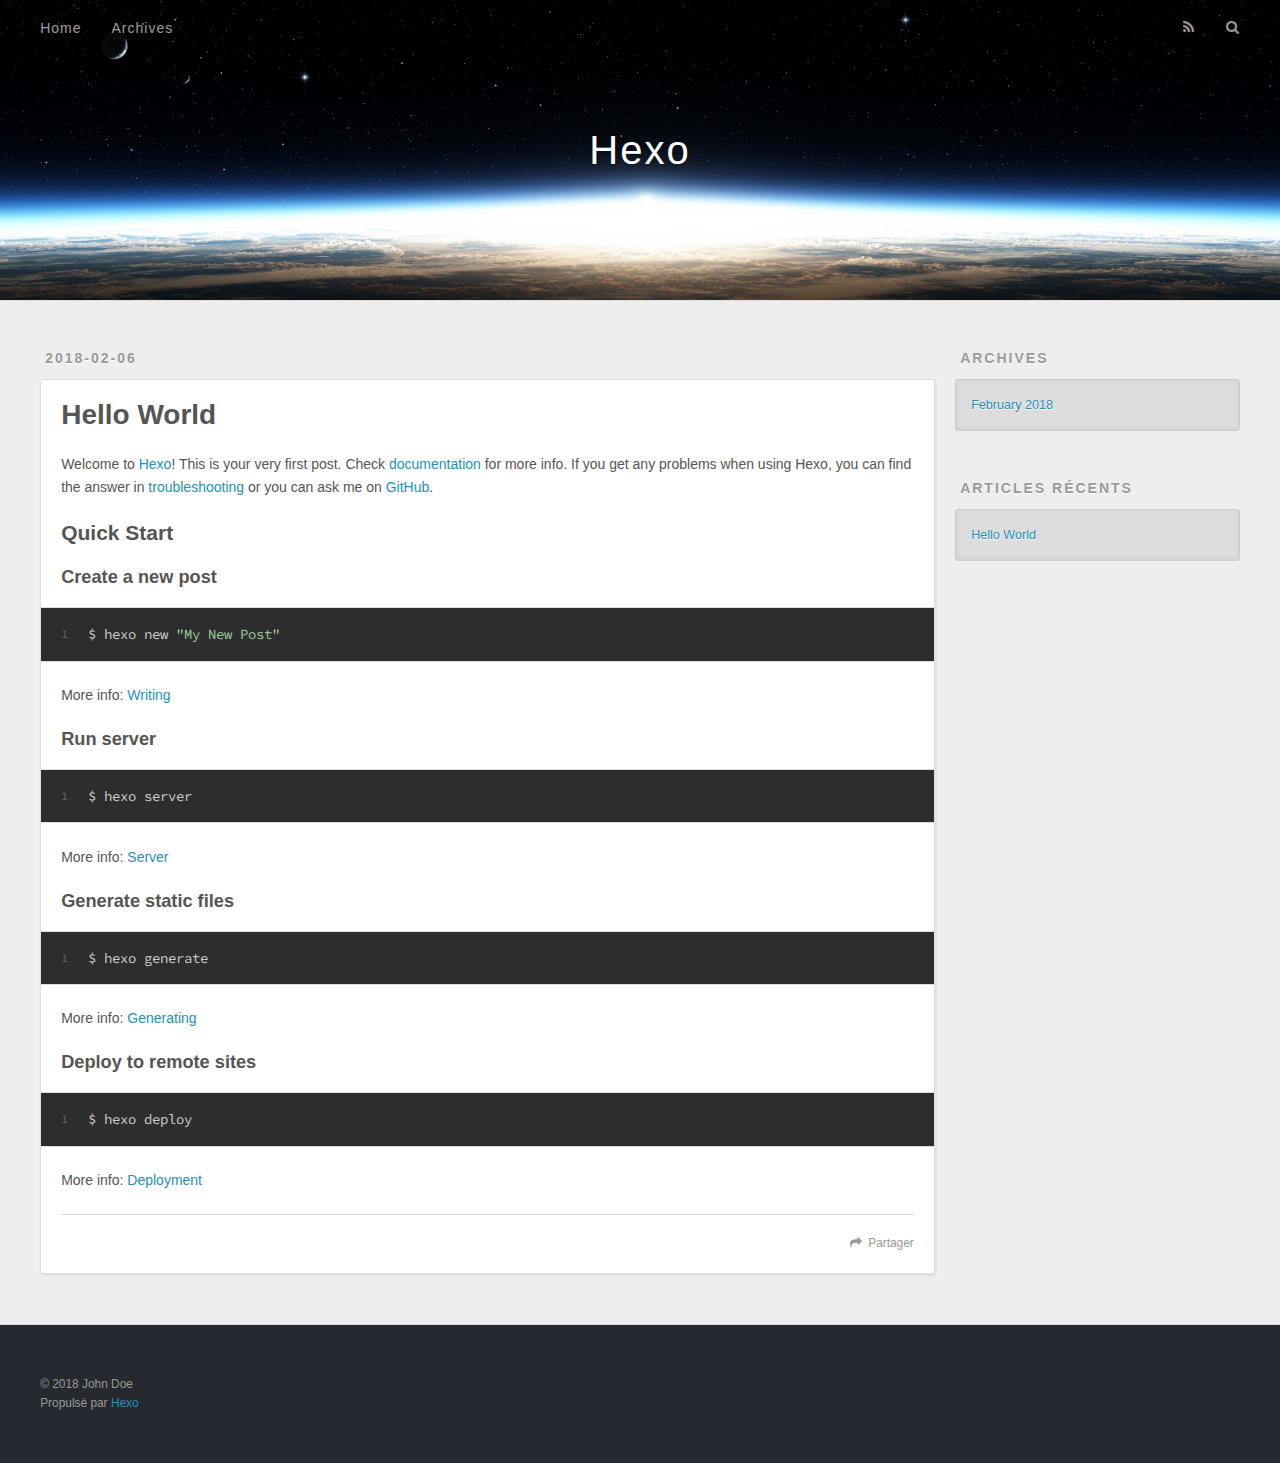
==== index.html @ 8c856495 "Site updated: 2018-02-06 22:36:39" ====
<!DOCTYPE html>
<html>
<head>
  <meta charset="utf-8">
  

  
  <title>Hexo</title>
  <meta name="viewport" content="width=device-width, initial-scale=1, maximum-scale=1">
  <meta property="og:type" content="website">
<meta property="og:title" content="Hexo">
<meta property="og:url" content="http://yoursite.com/index.html">
<meta property="og:site_name" content="Hexo">
<meta name="twitter:card" content="summary">
<meta name="twitter:title" content="Hexo">
  
    <link rel="alternate" href="/atom.xml" title="Hexo" type="application/atom+xml">
  
  
    <link rel="icon" href="/favicon.png">
  
  
    <link href="//fonts.googleapis.com/css?family=Source+Code+Pro" rel="stylesheet" type="text/css">
  
  <link rel="stylesheet" href="/css/style.css">
</head>

<body>
  <div id="container">
    <div id="wrap">
      <header id="header">
  <div id="banner"></div>
  <div id="header-outer" class="outer">
    <div id="header-title" class="inner">
      <h1 id="logo-wrap">
        <a href="/" id="logo">Hexo</a>
      </h1>
      
    </div>
    <div id="header-inner" class="inner">
      <nav id="main-nav">
        <a id="main-nav-toggle" class="nav-icon"></a>
        
          <a class="main-nav-link" href="/">Home</a>
        
          <a class="main-nav-link" href="/archives">Archives</a>
        
      </nav>
      <nav id="sub-nav">
        
          <a id="nav-rss-link" class="nav-icon" href="/atom.xml" title="Flux RSS"></a>
        
        <a id="nav-search-btn" class="nav-icon" title="Rechercher"></a>
      </nav>
      <div id="search-form-wrap">
        <form action="//google.com/search" method="get" accept-charset="UTF-8" class="search-form"><input type="search" name="q" class="search-form-input" placeholder="Search"><button type="submit" class="search-form-submit">&#xF002;</button><input type="hidden" name="sitesearch" value="http://yoursite.com"></form>
      </div>
    </div>
  </div>
</header>
      <div class="outer">
        <section id="main">
  
    <article id="post-hello-world" class="article article-type-post" itemscope itemprop="blogPost">
  <div class="article-meta">
    <a href="/2018/02/06/hello-world/" class="article-date">
  <time datetime="2018-02-06T12:38:19.730Z" itemprop="datePublished">2018-02-06</time>
</a>
    
  </div>
  <div class="article-inner">
    
    
      <header class="article-header">
        
  
    <h1 itemprop="name">
      <a class="article-title" href="/2018/02/06/hello-world/">Hello World</a>
    </h1>
  

      </header>
    
    <div class="article-entry" itemprop="articleBody">
      
        <p>Welcome to <a href="https://hexo.io/" target="_blank" rel="noopener">Hexo</a>! This is your very first post. Check <a href="https://hexo.io/docs/" target="_blank" rel="noopener">documentation</a> for more info. If you get any problems when using Hexo, you can find the answer in <a href="https://hexo.io/docs/troubleshooting.html" target="_blank" rel="noopener">troubleshooting</a> or you can ask me on <a href="https://github.com/hexojs/hexo/issues" target="_blank" rel="noopener">GitHub</a>.</p>
<h2 id="Quick-Start"><a href="#Quick-Start" class="headerlink" title="Quick Start"></a>Quick Start</h2><h3 id="Create-a-new-post"><a href="#Create-a-new-post" class="headerlink" title="Create a new post"></a>Create a new post</h3><figure class="highlight bash"><table><tr><td class="gutter"><pre><span class="line">1</span><br></pre></td><td class="code"><pre><span class="line">$ hexo new <span class="string">"My New Post"</span></span><br></pre></td></tr></table></figure>
<p>More info: <a href="https://hexo.io/docs/writing.html" target="_blank" rel="noopener">Writing</a></p>
<h3 id="Run-server"><a href="#Run-server" class="headerlink" title="Run server"></a>Run server</h3><figure class="highlight bash"><table><tr><td class="gutter"><pre><span class="line">1</span><br></pre></td><td class="code"><pre><span class="line">$ hexo server</span><br></pre></td></tr></table></figure>
<p>More info: <a href="https://hexo.io/docs/server.html" target="_blank" rel="noopener">Server</a></p>
<h3 id="Generate-static-files"><a href="#Generate-static-files" class="headerlink" title="Generate static files"></a>Generate static files</h3><figure class="highlight bash"><table><tr><td class="gutter"><pre><span class="line">1</span><br></pre></td><td class="code"><pre><span class="line">$ hexo generate</span><br></pre></td></tr></table></figure>
<p>More info: <a href="https://hexo.io/docs/generating.html" target="_blank" rel="noopener">Generating</a></p>
<h3 id="Deploy-to-remote-sites"><a href="#Deploy-to-remote-sites" class="headerlink" title="Deploy to remote sites"></a>Deploy to remote sites</h3><figure class="highlight bash"><table><tr><td class="gutter"><pre><span class="line">1</span><br></pre></td><td class="code"><pre><span class="line">$ hexo deploy</span><br></pre></td></tr></table></figure>
<p>More info: <a href="https://hexo.io/docs/deployment.html" target="_blank" rel="noopener">Deployment</a></p>

      
    </div>
    <footer class="article-footer">
      <a data-url="http://yoursite.com/2018/02/06/hello-world/" data-id="cjdbn0sst000088uysj6s2hw3" class="article-share-link">Partager</a>
      
      
    </footer>
  </div>
  
</article>


  


</section>
        
          <aside id="sidebar">
  
    

  
    

  
    
  
    
  <div class="widget-wrap">
    <h3 class="widget-title">Archives</h3>
    <div class="widget">
      <ul class="archive-list"><li class="archive-list-item"><a class="archive-list-link" href="/archives/2018/02/">February 2018</a></li></ul>
    </div>
  </div>


  
    
  <div class="widget-wrap">
    <h3 class="widget-title">Articles récents</h3>
    <div class="widget">
      <ul>
        
          <li>
            <a href="/2018/02/06/hello-world/">Hello World</a>
          </li>
        
      </ul>
    </div>
  </div>

  
</aside>
        
      </div>
      <footer id="footer">
  
  <div class="outer">
    <div id="footer-info" class="inner">
      &copy; 2018 John Doe<br>
      Propulsé par <a href="http://hexo.io/" target="_blank">Hexo</a>
    </div>
  </div>
</footer>
    </div>
    <nav id="mobile-nav">
  
    <a href="/" class="mobile-nav-link">Home</a>
  
    <a href="/archives" class="mobile-nav-link">Archives</a>
  
</nav>
    

<script src="//ajax.googleapis.com/ajax/libs/jquery/2.0.3/jquery.min.js"></script>


  <link rel="stylesheet" href="/fancybox/jquery.fancybox.css">
  <script src="/fancybox/jquery.fancybox.pack.js"></script>


<script src="/js/script.js"></script>



  </div>
</body>
</html>
---- css/style.css ----
body {
  width: 100%;
}
body:before,
body:after {
  content: "";
  display: table;
}
body:after {
  clear: both;
}
html,
body,
div,
span,
applet,
object,
iframe,
h1,
h2,
h3,
h4,
h5,
h6,
p,
blockquote,
pre,
a,
abbr,
acronym,
address,
big,
cite,
code,
del,
dfn,
em,
img,
ins,
kbd,
q,
s,
samp,
small,
strike,
strong,
sub,
sup,
tt,
var,
dl,
dt,
dd,
ol,
ul,
li,
fieldset,
form,
label,
legend,
table,
caption,
tbody,
tfoot,
thead,
tr,
th,
td {
  margin: 0;
  padding: 0;
  border: 0;
  outline: 0;
  font-weight: inherit;
  font-style: inherit;
  font-family: inherit;
  font-size: 100%;
  vertical-align: baseline;
}
body {
  line-height: 1;
  color: #000;
  background: #fff;
}
ol,
ul {
  list-style: none;
}
table {
  border-collapse: separate;
  border-spacing: 0;
  vertical-align: middle;
}
caption,
th,
td {
  text-align: left;
  font-weight: normal;
  vertical-align: middle;
}
a img {
  border: none;
}
input,
button {
  margin: 0;
  padding: 0;
}
input::-moz-focus-inner,
button::-moz-focus-inner {
  border: 0;
  padding: 0;
}
@font-face {
  font-family: FontAwesome;
  font-style: normal;
  font-weight: normal;
  src: url("fonts/fontawesome-webfont.eot?v=#4.0.3");
  src: url("fonts/fontawesome-webfont.eot?#iefix&v=#4.0.3") format("embedded-opentype"), url("fonts/fontawesome-webfont.woff?v=#4.0.3") format("woff"), url("fonts/fontawesome-webfont.ttf?v=#4.0.3") format("truetype"), url("fonts/fontawesome-webfont.svg#fontawesomeregular?v=#4.0.3") format("svg");
}
html,
body,
#container {
  height: 100%;
}
body {
  background: #eee;
  font: 14px -apple-system, BlinkMacSystemFont, "Segoe UI", "Roboto", "Oxygen", "Ubuntu", "Cantarell", "Fira Sans", "Droid Sans", "Helvetica Neue", sans-serif;
  -webkit-text-size-adjust: 100%;
}
.outer {
  max-width: 1220px;
  margin: 0 auto;
  padding: 0 20px;
}
.outer:before,
.outer:after {
  content: "";
  display: table;
}
.outer:after {
  clear: both;
}
.inner {
  display: inline;
  float: left;
  width: 98.33333333333333%;
  margin: 0 0.833333333333333%;
}
.left,
.alignleft {
  float: left;
}
.right,
.alignright {
  float: right;
}
.clear {
  clear: both;
}
#container {
  position: relative;
}
.mobile-nav-on {
  overflow: hidden;
}
#wrap {
  height: 100%;
  width: 100%;
  position: absolute;
  top: 0;
  left: 0;
  -webkit-transition: 0.2s ease-out;
  -moz-transition: 0.2s ease-out;
  -ms-transition: 0.2s ease-out;
  transition: 0.2s ease-out;
  z-index: 1;
  background: #eee;
}
.mobile-nav-on #wrap {
  left: 280px;
}
@media screen and (min-width: 768px) {
  #main {
    display: inline;
    float: left;
    width: 73.33333333333333%;
    margin: 0 0.833333333333333%;
  }
}
.article-date,
.article-category-link,
.archive-year,
.widget-title {
  text-decoration: none;
  text-transform: uppercase;
  letter-spacing: 2px;
  color: #999;
  margin-bottom: 1em;
  margin-left: 5px;
  line-height: 1em;
  text-shadow: 0 1px #fff;
  font-weight: bold;
}
.article-inner,
.archive-article-inner {
  background: #fff;
  -webkit-box-shadow: 1px 2px 3px #ddd;
  box-shadow: 1px 2px 3px #ddd;
  border: 1px solid #ddd;
  border-radius: 3px;
}
.article-entry h1,
.widget h1 {
  font-size: 2em;
}
.article-entry h2,
.widget h2 {
  font-size: 1.5em;
}
.article-entry h3,
.widget h3 {
  font-size: 1.3em;
}
.article-entry h4,
.widget h4 {
  font-size: 1.2em;
}
.article-entry h5,
.widget h5 {
  font-size: 1em;
}
.article-entry h6,
.widget h6 {
  font-size: 1em;
  color: #999;
}
.article-entry hr,
.widget hr {
  border: 1px dashed #ddd;
}
.article-entry strong,
.widget strong {
  font-weight: bold;
}
.article-entry em,
.widget em,
.article-entry cite,
.widget cite {
  font-style: italic;
}
.article-entry sup,
.widget sup,
.article-entry sub,
.widget sub {
  font-size: 0.75em;
  line-height: 0;
  position: relative;
  vertical-align: baseline;
}
.article-entry sup,
.widget sup {
  top: -0.5em;
}
.article-entry sub,
.widget sub {
  bottom: -0.2em;
}
.article-entry small,
.widget small {
  font-size: 0.85em;
}
.article-entry acronym,
.widget acronym,
.article-entry abbr,
.widget abbr {
  border-bottom: 1px dotted;
}
.article-entry ul,
.widget ul,
.article-entry ol,
.widget ol,
.article-entry dl,
.widget dl {
  margin: 0 20px;
  line-height: 1.6em;
}
.article-entry ul ul,
.widget ul ul,
.article-entry ol ul,
.widget ol ul,
.article-entry ul ol,
.widget ul ol,
.article-entry ol ol,
.widget ol ol {
  margin-top: 0;
  margin-bottom: 0;
}
.article-entry ul,
.widget ul {
  list-style: disc;
}
.article-entry ol,
.widget ol {
  list-style: decimal;
}
.article-entry dt,
.widget dt {
  font-weight: bold;
}
#header {
  height: 300px;
  position: relative;
  border-bottom: 1px solid #ddd;
}
#header:before,
#header:after {
  content: "";
  position: absolute;
  left: 0;
  right: 0;
  height: 40px;
}
#header:before {
  top: 0;
  background: -webkit-linear-gradient(rgba(0,0,0,0.2), transparent);
  background: -moz-linear-gradient(rgba(0,0,0,0.2), transparent);
  background: -ms-linear-gradient(rgba(0,0,0,0.2), transparent);
  background: linear-gradient(rgba(0,0,0,0.2), transparent);
}
#header:after {
  bottom: 0;
  background: -webkit-linear-gradient(transparent, rgba(0,0,0,0.2));
  background: -moz-linear-gradient(transparent, rgba(0,0,0,0.2));
  background: -ms-linear-gradient(transparent, rgba(0,0,0,0.2));
  background: linear-gradient(transparent, rgba(0,0,0,0.2));
}
#header-outer {
  height: 100%;
  position: relative;
}
#header-inner {
  position: relative;
  overflow: hidden;
}
#banner {
  position: absolute;
  top: 0;
  left: 0;
  width: 100%;
  height: 100%;
  background: url("images/banner.jpg") center #000;
  -webkit-background-size: cover;
  -moz-background-size: cover;
  background-size: cover;
  z-index: -1;
}
#header-title {
  text-align: center;
  height: 40px;
  position: absolute;
  top: 50%;
  left: 0;
  margin-top: -20px;
}
#logo,
#subtitle {
  text-decoration: none;
  color: #fff;
  font-weight: 300;
  text-shadow: 0 1px 4px rgba(0,0,0,0.3);
}
#logo {
  font-size: 40px;
  line-height: 40px;
  letter-spacing: 2px;
}
#subtitle {
  font-size: 16px;
  line-height: 16px;
  letter-spacing: 1px;
}
#subtitle-wrap {
  margin-top: 16px;
}
#main-nav {
  float: left;
  margin-left: -15px;
}
.nav-icon,
.main-nav-link {
  float: left;
  color: #fff;
  opacity: 0.6;
  text-decoration: none;
  text-shadow: 0 1px rgba(0,0,0,0.2);
  -webkit-transition: opacity 0.2s;
  -moz-transition: opacity 0.2s;
  -ms-transition: opacity 0.2s;
  transition: opacity 0.2s;
  display: block;
  padding: 20px 15px;
}
.nav-icon:hover,
.main-nav-link:hover {
  opacity: 1;
}
.nav-icon {
  font-family: FontAwesome;
  text-align: center;
  font-size: 14px;
  width: 14px;
  height: 14px;
  padding: 20px 15px;
  position: relative;
  cursor: pointer;
}
.main-nav-link {
  font-weight: 300;
  letter-spacing: 1px;
}
@media screen and (max-width: 479px) {
  .main-nav-link {
    display: none;
  }
}
#main-nav-toggle {
  display: none;
}
#main-nav-toggle:before {
  content: "\f0c9";
}
@media screen and (max-width: 479px) {
  #main-nav-toggle {
    display: block;
  }
}
#sub-nav {
  float: right;
  margin-right: -15px;
}
#nav-rss-link:before {
  content: "\f09e";
}
#nav-search-btn:before {
  content: "\f002";
}
#search-form-wrap {
  position: absolute;
  top: 15px;
  width: 150px;
  height: 30px;
  right: -150px;
  opacity: 0;
  -webkit-transition: 0.2s ease-out;
  -moz-transition: 0.2s ease-out;
  -ms-transition: 0.2s ease-out;
  transition: 0.2s ease-out;
}
#search-form-wrap.on {
  opacity: 1;
  right: 0;
}
@media screen and (max-width: 479px) {
  #search-form-wrap {
    width: 100%;
    right: -100%;
  }
}
.search-form {
  position: absolute;
  top: 0;
  left: 0;
  right: 0;
  background: #fff;
  padding: 5px 15px;
  border-radius: 15px;
  -webkit-box-shadow: 0 0 10px rgba(0,0,0,0.3);
  box-shadow: 0 0 10px rgba(0,0,0,0.3);
}
.search-form-input {
  border: none;
  background: none;
  color: #555;
  width: 100%;
  font: 13px -apple-system, BlinkMacSystemFont, "Segoe UI", "Roboto", "Oxygen", "Ubuntu", "Cantarell", "Fira Sans", "Droid Sans", "Helvetica Neue", sans-serif;
  outline: none;
}
.search-form-input::-webkit-search-results-decoration,
.search-form-input::-webkit-search-cancel-button {
  -webkit-appearance: none;
}
.search-form-submit {
  position: absolute;
  top: 50%;
  right: 10px;
  margin-top: -7px;
  font: 13px FontAwesome;
  border: none;
  background: none;
  color: #bbb;
  cursor: pointer;
}
.search-form-submit:hover,
.search-form-submit:focus {
  color: #777;
}
.article {
  margin: 50px 0;
}
.article-inner {
  overflow: hidden;
}
.article-meta:before,
.article-meta:after {
  content: "";
  display: table;
}
.article-meta:after {
  clear: both;
}
.article-date {
  float: left;
}
.article-category {
  float: left;
  line-height: 1em;
  color: #ccc;
  text-shadow: 0 1px #fff;
  margin-left: 8px;
}
.article-category:before {
  content: "\2022";
}
.article-category-link {
  margin: 0 12px 1em;
}
.article-header {
  padding: 20px 20px 0;
}
.article-title {
  text-decoration: none;
  font-size: 2em;
  font-weight: bold;
  color: #555;
  line-height: 1.1em;
  -webkit-transition: color 0.2s;
  -moz-transition: color 0.2s;
  -ms-transition: color 0.2s;
  transition: color 0.2s;
}
a.article-title:hover {
  color: #258fb8;
}
.article-entry {
  color: #555;
  padding: 0 20px;
}
.article-entry:before,
.article-entry:after {
  content: "";
  display: table;
}
.article-entry:after {
  clear: both;
}
.article-entry p,
.article-entry table {
  line-height: 1.6em;
  margin: 1.6em 0;
}
.article-entry h1,
.article-entry h2,
.article-entry h3,
.article-entry h4,
.article-entry h5,
.article-entry h6 {
  font-weight: bold;
}
.article-entry h1,
.article-entry h2,
.article-entry h3,
.article-entry h4,
.article-entry h5,
.article-entry h6 {
  line-height: 1.1em;
  margin: 1.1em 0;
}
.article-entry a {
  color: #258fb8;
  text-decoration: none;
}
.article-entry a:hover {
  text-decoration: underline;
}
.article-entry ul,
.article-entry ol,
.article-entry dl {
  margin-top: 1.6em;
  margin-bottom: 1.6em;
}
.article-entry img,
.article-entry video {
  max-width: 100%;
  height: auto;
  display: block;
  margin: auto;
}
.article-entry iframe {
  border: none;
}
.article-entry table {
  width: 100%;
  border-collapse: collapse;
  border-spacing: 0;
}
.article-entry th {
  font-weight: bold;
  border-bottom: 3px solid #ddd;
  padding-bottom: 0.5em;
}
.article-entry td {
  border-bottom: 1px solid #ddd;
  padding: 10px 0;
}
.article-entry blockquote {
  font-family: Georgia, "Times New Roman", serif;
  font-size: 1.4em;
  margin: 1.6em 20px;
  text-align: center;
}
.article-entry blockquote footer {
  font-size: 14px;
  margin: 1.6em 0;
  font-family: -apple-system, BlinkMacSystemFont, "Segoe UI", "Roboto", "Oxygen", "Ubuntu", "Cantarell", "Fira Sans", "Droid Sans", "Helvetica Neue", sans-serif;
}
.article-entry blockquote footer cite:before {
  content: "—";
  padding: 0 0.5em;
}
.article-entry .pullquote {
  text-align: left;
  width: 45%;
  margin: 0;
}
.article-entry .pullquote.left {
  margin-left: 0.5em;
  margin-right: 1em;
}
.article-entry .pullquote.right {
  margin-right: 0.5em;
  margin-left: 1em;
}
.article-entry .caption {
  color: #999;
  display: block;
  font-size: 0.9em;
  margin-top: 0.5em;
  position: relative;
  text-align: center;
}
.article-entry .video-container {
  position: relative;
  padding-top: 56.25%;
  height: 0;
  overflow: hidden;
}
.article-entry .video-container iframe,
.article-entry .video-container object,
.article-entry .video-container embed {
  position: absolute;
  top: 0;
  left: 0;
  width: 100%;
  height: 100%;
  margin-top: 0;
}
.article-more-link a {
  display: inline-block;
  line-height: 1em;
  padding: 6px 15px;
  border-radius: 15px;
  background: #eee;
  color: #999;
  text-shadow: 0 1px #fff;
  text-decoration: none;
}
.article-more-link a:hover {
  background: #258fb8;
  color: #fff;
  text-decoration: none;
  text-shadow: 0 1px #1e7293;
}
.article-footer {
  font-size: 0.85em;
  line-height: 1.6em;
  border-top: 1px solid #ddd;
  padding-top: 1.6em;
  margin: 0 20px 20px;
}
.article-footer:before,
.article-footer:after {
  content: "";
  display: table;
}
.article-footer:after {
  clear: both;
}
.article-footer a {
  color: #999;
  text-decoration: none;
}
.article-footer a:hover {
  color: #555;
}
.article-tag-list-item {
  float: left;
  margin-right: 10px;
}
.article-tag-list-link:before {
  content: "#";
}
.article-comment-link {
  float: right;
}
.article-comment-link:before {
  content: "\f075";
  font-family: FontAwesome;
  padding-right: 8px;
}
.article-share-link {
  cursor: pointer;
  float: right;
  margin-left: 20px;
}
.article-share-link:before {
  content: "\f064";
  font-family: FontAwesome;
  padding-right: 6px;
}
#article-nav {
  position: relative;
}
#article-nav:before,
#article-nav:after {
  content: "";
  display: table;
}
#article-nav:after {
  clear: both;
}
@media screen and (min-width: 768px) {
  #article-nav {
    margin: 50px 0;
  }
  #article-nav:before {
    width: 8px;
    height: 8px;
    position: absolute;
    top: 50%;
    left: 50%;
    margin-top: -4px;
    margin-left: -4px;
    content: "";
    border-radius: 50%;
    background: #ddd;
    -webkit-box-shadow: 0 1px 2px #fff;
    box-shadow: 0 1px 2px #fff;
  }
}
.article-nav-link-wrap {
  text-decoration: none;
  text-shadow: 0 1px #fff;
  color: #999;
  -webkit-box-sizing: border-box;
  -moz-box-sizing: border-box;
  box-sizing: border-box;
  margin-top: 50px;
  text-align: center;
  display: block;
}
.article-nav-link-wrap:hover {
  color: #555;
}
@media screen and (min-width: 768px) {
  .article-nav-link-wrap {
    width: 50%;
    margin-top: 0;
  }
}
@media screen and (min-width: 768px) {
  #article-nav-newer {
    float: left;
    text-align: right;
    padding-right: 20px;
  }
}
@media screen and (min-width: 768px) {
  #article-nav-older {
    float: right;
    text-align: left;
    padding-left: 20px;
  }
}
.article-nav-caption {
  text-transform: uppercase;
  letter-spacing: 2px;
  color: #ddd;
  line-height: 1em;
  font-weight: bold;
}
#article-nav-newer .article-nav-caption {
  margin-right: -2px;
}
.article-nav-title {
  font-size: 0.85em;
  line-height: 1.6em;
  margin-top: 0.5em;
}
.article-share-box {
  position: absolute;
  display: none;
  background: #fff;
  -webkit-box-shadow: 1px 2px 10px rgba(0,0,0,0.2);
  box-shadow: 1px 2px 10px rgba(0,0,0,0.2);
  border-radius: 3px;
  margin-left: -145px;
  overflow: hidden;
  z-index: 1;
}
.article-share-box.on {
  display: block;
}
.article-share-input {
  width: 100%;
  background: none;
  -webkit-box-sizing: border-box;
  -moz-box-sizing: border-box;
  box-sizing: border-box;
  font: 14px -apple-system, BlinkMacSystemFont, "Segoe UI", "Roboto", "Oxygen", "Ubuntu", "Cantarell", "Fira Sans", "Droid Sans", "Helvetica Neue", sans-serif;
  padding: 0 15px;
  color: #555;
  outline: none;
  border: 1px solid #ddd;
  border-radius: 3px 3px 0 0;
  height: 36px;
  line-height: 36px;
}
.article-share-links {
  background: #eee;
}
.article-share-links:before,
.article-share-links:after {
  content: "";
  display: table;
}
.article-share-links:after {
  clear: both;
}
.article-share-twitter,
.article-share-facebook,
.article-share-pinterest,
.article-share-google {
  width: 50px;
  height: 36px;
  display: block;
  float: left;
  position: relative;
  color: #999;
  text-shadow: 0 1px #fff;
}
.article-share-twitter:before,
.article-share-facebook:before,
.article-share-pinterest:before,
.article-share-google:before {
  font-size: 20px;
  font-family: FontAwesome;
  width: 20px;
  height: 20px;
  position: absolute;
  top: 50%;
  left: 50%;
  margin-top: -10px;
  margin-left: -10px;
  text-align: center;
}
.article-share-twitter:hover,
.article-share-facebook:hover,
.article-share-pinterest:hover,
.article-share-google:hover {
  color: #fff;
}
.article-share-twitter:before {
  content: "\f099";
}
.article-share-twitter:hover {
  background: #00aced;
  text-shadow: 0 1px #008abe;
}
.article-share-facebook:before {
  content: "\f09a";
}
.article-share-facebook:hover {
  background: #3b5998;
  text-shadow: 0 1px #2f477a;
}
.article-share-pinterest:before {
  content: "\f0d2";
}
.article-share-pinterest:hover {
  background: #cb2027;
  text-shadow: 0 1px #a21a1f;
}
.article-share-google:before {
  content: "\f0d5";
}
.article-share-google:hover {
  background: #dd4b39;
  text-shadow: 0 1px #be3221;
}
.article-gallery {
  background: #000;
  position: relative;
}
.article-gallery-photos {
  position: relative;
  overflow: hidden;
}
.article-gallery-img {
  display: none;
  max-width: 100%;
}
.article-gallery-img:first-child {
  display: block;
}
.article-gallery-img.loaded {
  position: absolute;
  display: block;
}
.article-gallery-img img {
  display: block;
  max-width: 100%;
  margin: 0 auto;
}
#comments {
  background: #fff;
  -webkit-box-shadow: 1px 2px 3px #ddd;
  box-shadow: 1px 2px 3px #ddd;
  padding: 20px;
  border: 1px solid #ddd;
  border-radius: 3px;
  margin: 50px 0;
}
#comments a {
  color: #258fb8;
}
.archives-wrap {
  margin: 50px 0;
}
.archives:before,
.archives:after {
  content: "";
  display: table;
}
.archives:after {
  clear: both;
}
.archive-year-wrap {
  margin-bottom: 1em;
}
.archives {
  -webkit-column-gap: 10px;
  -moz-column-gap: 10px;
  column-gap: 10px;
}
@media screen and (min-width: 480px) and (max-width: 767px) {
  .archives {
    -webkit-column-count: 2;
    -moz-column-count: 2;
    column-count: 2;
  }
}
@media screen and (min-width: 768px) {
  .archives {
    -webkit-column-count: 3;
    -moz-column-count: 3;
    column-count: 3;
  }
}
.archive-article {
  -webkit-column-break-inside: avoid;
  page-break-inside: avoid;
  overflow: hidden;
  break-inside: avoid-column;
}
.archive-article-inner {
  padding: 10px;
  margin-bottom: 15px;
}
.archive-article-title {
  text-decoration: none;
  font-weight: bold;
  color: #555;
  -webkit-transition: color 0.2s;
  -moz-transition: color 0.2s;
  -ms-transition: color 0.2s;
  transition: color 0.2s;
  line-height: 1.6em;
}
.archive-article-title:hover {
  color: #258fb8;
}
.archive-article-footer {
  margin-top: 1em;
}
.archive-article-date {
  color: #999;
  text-decoration: none;
  font-size: 0.85em;
  line-height: 1em;
  margin-bottom: 0.5em;
  display: block;
}
#page-nav {
  margin: 50px auto;
  background: #fff;
  -webkit-box-shadow: 1px 2px 3px #ddd;
  box-shadow: 1px 2px 3px #ddd;
  border: 1px solid #ddd;
  border-radius: 3px;
  text-align: center;
  color: #999;
  overflow: hidden;
}
#page-nav:before,
#page-nav:after {
  content: "";
  display: table;
}
#page-nav:after {
  clear: both;
}
#page-nav a,
#page-nav span {
  padding: 10px 20px;
  line-height: 1;
  height: 2ex;
}
#page-nav a {
  color: #999;
  text-decoration: none;
}
#page-nav a:hover {
  background: #999;
  color: #fff;
}
#page-nav .prev {
  float: left;
}
#page-nav .next {
  float: right;
}
#page-nav .page-number {
  display: inline-block;
}
@media screen and (max-width: 479px) {
  #page-nav .page-number {
    display: none;
  }
}
#page-nav .current {
  color: #555;
  font-weight: bold;
}
#page-nav .space {
  color: #ddd;
}
#footer {
  background: #262a30;
  padding: 50px 0;
  border-top: 1px solid #ddd;
  color: #999;
}
#footer a {
  color: #258fb8;
  text-decoration: none;
}
#footer a:hover {
  text-decoration: underline;
}
#footer-info {
  line-height: 1.6em;
  font-size: 0.85em;
}
.article-entry pre,
.article-entry .highlight {
  background: #2d2d2d;
  margin: 0 -20px;
  padding: 15px 20px;
  border-style: solid;
  border-color: #ddd;
  border-width: 1px 0;
  overflow: auto;
  color: #ccc;
  line-height: 22.400000000000002px;
}
.article-entry .highlight .gutter pre,
.article-entry .gist .gist-file .gist-data .line-numbers {
  color: #666;
  font-size: 0.85em;
}
.article-entry pre,
.article-entry code {
  font-family: "Source Code Pro", Consolas, Monaco, Menlo, Consolas, monospace;
}
.article-entry code {
  background: #eee;
  text-shadow: 0 1px #fff;
  padding: 0 0.3em;
}
.article-entry pre code {
  background: none;
  text-shadow: none;
  padding: 0;
}
.article-entry .highlight pre {
  border: none;
  margin: 0;
  padding: 0;
}
.article-entry .highlight table {
  margin: 0;
  width: auto;
}
.article-entry .highlight td {
  border: none;
  padding: 0;
}
.article-entry .highlight figcaption {
  font-size: 0.85em;
  color: #999;
  line-height: 1em;
  margin-bottom: 1em;
}
.article-entry .highlight figcaption:before,
.article-entry .highlight figcaption:after {
  content: "";
  display: table;
}
.article-entry .highlight figcaption:after {
  clear: both;
}
.article-entry .highlight figcaption a {
  float: right;
}
.article-entry .highlight .gutter pre {
  text-align: right;
  padding-right: 20px;
}
.article-entry .highlight .line {
  height: 22.400000000000002px;
}
.article-entry .highlight .line.marked {
  background: #515151;
}
.article-entry .gist {
  margin: 0 -20px;
  border-style: solid;
  border-color: #ddd;
  border-width: 1px 0;
  background: #2d2d2d;
  padding: 15px 20px 15px 0;
}
.article-entry .gist .gist-file {
  border: none;
  font-family: "Source Code Pro", Consolas, Monaco, Menlo, Consolas, monospace;
  margin: 0;
}
.article-entry .gist .gist-file .gist-data {
  background: none;
  border: none;
}
.article-entry .gist .gist-file .gist-data .line-numbers {
  background: none;
  border: none;
  padding: 0 20px 0 0;
}
.article-entry .gist .gist-file .gist-data .line-data {
  padding: 0 !important;
}
.article-entry .gist .gist-file .highlight {
  margin: 0;
  padding: 0;
  border: none;
}
.article-entry .gist .gist-file .gist-meta {
  background: #2d2d2d;
  color: #999;
  font: 0.85em -apple-system, BlinkMacSystemFont, "Segoe UI", "Roboto", "Oxygen", "Ubuntu", "Cantarell", "Fira Sans", "Droid Sans", "Helvetica Neue", sans-serif;
  text-shadow: 0 0;
  padding: 0;
  margin-top: 1em;
  margin-left: 20px;
}
.article-entry .gist .gist-file .gist-meta a {
  color: #258fb8;
  font-weight: normal;
}
.article-entry .gist .gist-file .gist-meta a:hover {
  text-decoration: underline;
}
pre .comment,
pre .title {
  color: #999;
}
pre .variable,
pre .attribute,
pre .tag,
pre .regexp,
pre .ruby .constant,
pre .xml .tag .title,
pre .xml .pi,
pre .xml .doctype,
pre .html .doctype,
pre .css .id,
pre .css .class,
pre .css .pseudo {
  color: #f2777a;
}
pre .number,
pre .preprocessor,
pre .built_in,
pre .literal,
pre .params,
pre .constant {
  color: #f99157;
}
pre .class,
pre .ruby .class .title,
pre .css .rules .attribute {
  color: #9c9;
}
pre .string,
pre .value,
pre .inheritance,
pre .header,
pre .ruby .symbol,
pre .xml .cdata {
  color: #9c9;
}
pre .css .hexcolor {
  color: #6cc;
}
pre .function,
pre .python .decorator,
pre .python .title,
pre .ruby .function .title,
pre .ruby .title .keyword,
pre .perl .sub,
pre .javascript .title,
pre .coffeescript .title {
  color: #69c;
}
pre .keyword,
pre .javascript .function {
  color: #c9c;
}
@media screen and (max-width: 479px) {
  #mobile-nav {
    position: absolute;
    top: 0;
    left: 0;
    width: 280px;
    height: 100%;
    background: #191919;
    border-right: 1px solid #fff;
  }
}
@media screen and (max-width: 479px) {
  .mobile-nav-link {
    display: block;
    color: #999;
    text-decoration: none;
    padding: 15px 20px;
    font-weight: bold;
  }
  .mobile-nav-link:hover {
    color: #fff;
  }
}
@media screen and (min-width: 768px) {
  #sidebar {
    display: inline;
    float: left;
    width: 23.333333333333332%;
    margin: 0 0.833333333333333%;
  }
}
.widget-wrap {
  margin: 50px 0;
}
.widget {
  color: #777;
  text-shadow: 0 1px #fff;
  background: #ddd;
  -webkit-box-shadow: 0 -1px 4px #ccc inset;
  box-shadow: 0 -1px 4px #ccc inset;
  border: 1px solid #ccc;
  padding: 15px;
  border-radius: 3px;
}
.widget a {
  color: #258fb8;
  text-decoration: none;
}
.widget a:hover {
  text-decoration: underline;
}
.widget ul ul,
.widget ol ul,
.widget dl ul,
.widget ul ol,
.widget ol ol,
.widget dl ol,
.widget ul dl,
.widget ol dl,
.widget dl dl {
  margin-left: 15px;
  list-style: disc;
}
.widget {
  line-height: 1.6em;
  word-wrap: break-word;
  font-size: 0.9em;
}
.widget ul,
.widget ol {
  list-style: none;
  margin: 0;
}
.widget ul ul,
.widget ol ul,
.widget ul ol,
.widget ol ol {
  margin: 0 20px;
}
.widget ul ul,
.widget ol ul {
  list-style: disc;
}
.widget ul ol,
.widget ol ol {
  list-style: decimal;
}
.category-list-count,
.tag-list-count,
.archive-list-count {
  padding-left: 5px;
  color: #999;
  font-size: 0.85em;
}
.category-list-count:before,
.tag-list-count:before,
.archive-list-count:before {
  content: "(";
}
.category-list-count:after,
.tag-list-count:after,
.archive-list-count:after {
  content: ")";
}
.tagcloud a {
  margin-right: 5px;
  display: inline-block;
}
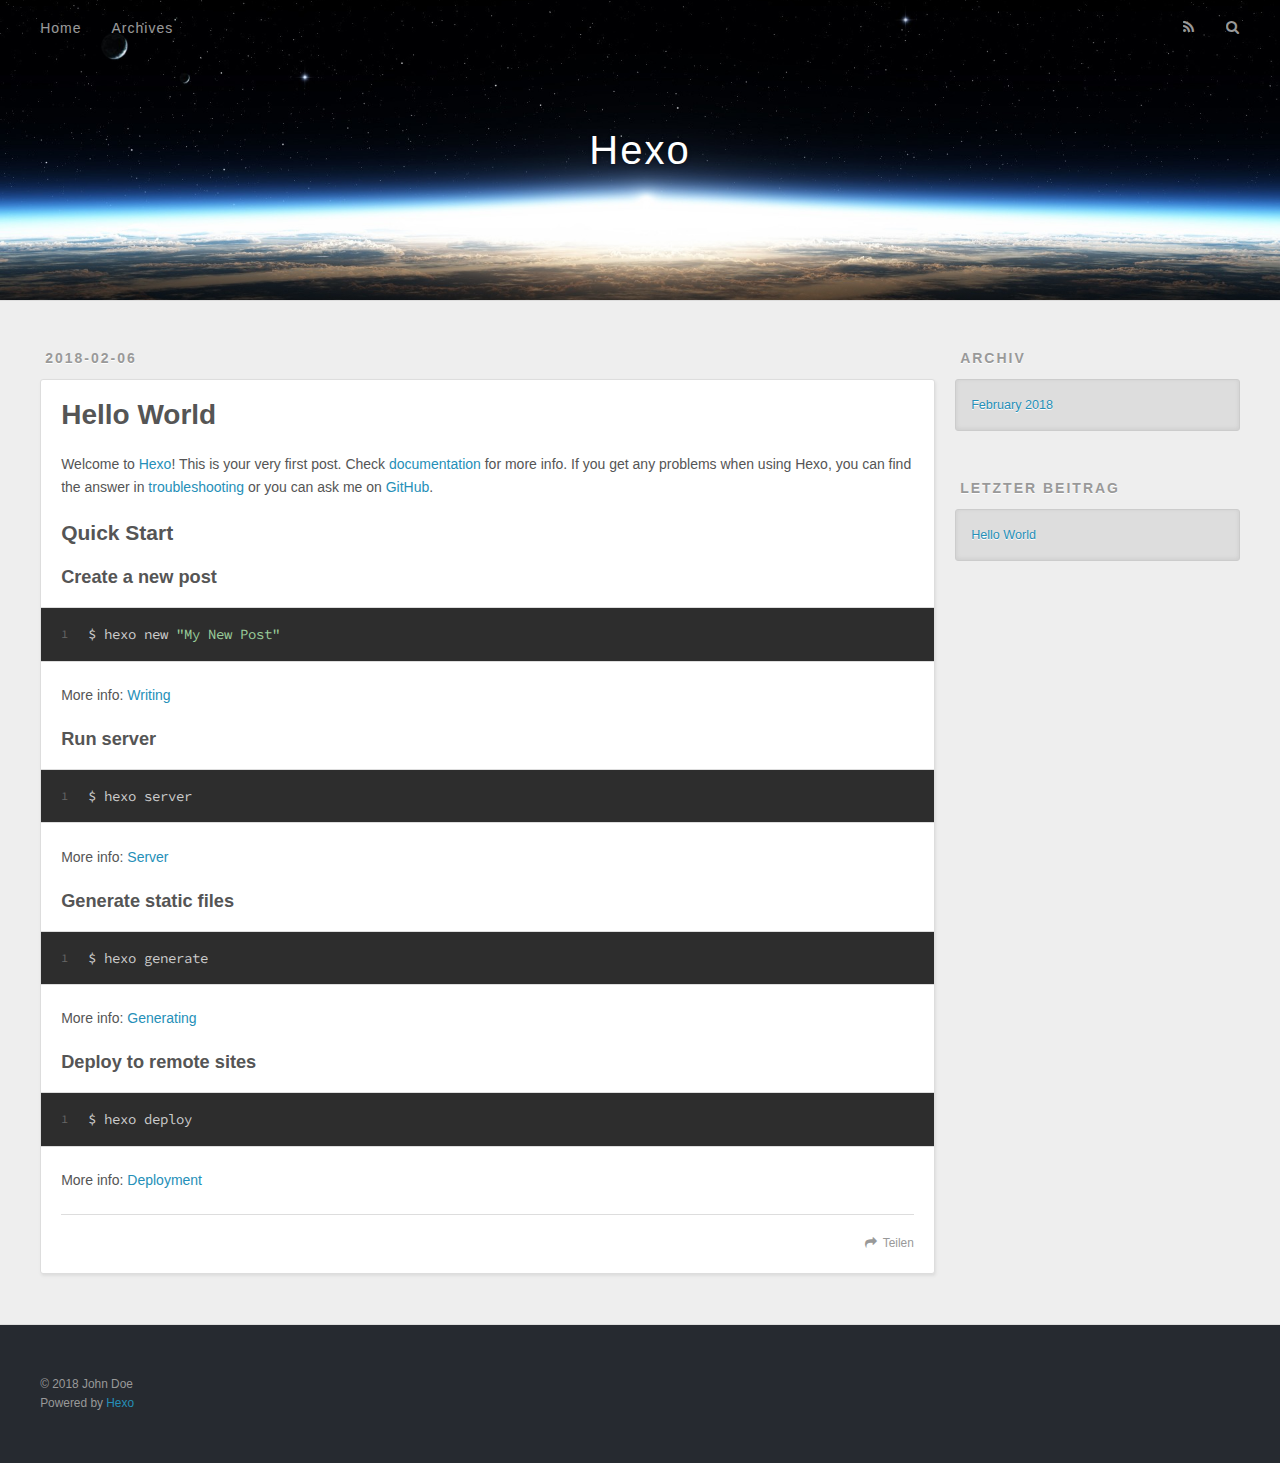
==== commit 0d63245d: "Site updated: 2018-02-06 22:39:41" ====
--- a/index.html
+++ b/index.html
@@ -48,9 +48,9 @@
       </nav>
       <nav id="sub-nav">
         
-          <a id="nav-rss-link" class="nav-icon" href="/atom.xml" title="Flux RSS"></a>
+          <a id="nav-rss-link" class="nav-icon" href="/atom.xml" title="RSS Feed"></a>
         
-        <a id="nav-search-btn" class="nav-icon" title="Rechercher"></a>
+        <a id="nav-search-btn" class="nav-icon" title="Suche"></a>
       </nav>
       <div id="search-form-wrap">
         <form action="//google.com/search" method="get" accept-charset="UTF-8" class="search-form"><input type="search" name="q" class="search-form-input" placeholder="Search"><button type="submit" class="search-form-submit">&#xF002;</button><input type="hidden" name="sitesearch" value="http://yoursite.com"></form>
@@ -96,7 +96,7 @@
       
     </div>
     <footer class="article-footer">
-      <a data-url="http://yoursite.com/2018/02/06/hello-world/" data-id="cjdbn0sst000088uysj6s2hw3" class="article-share-link">Partager</a>
+      <a data-url="http://yoursite.com/2018/02/06/hello-world/" data-id="cjdbr4hbo0000f4uys6jd2qpn" class="article-share-link">Teilen</a>
       
       
     </footer>
@@ -122,7 +122,7 @@
   
     
   <div class="widget-wrap">
-    <h3 class="widget-title">Archives</h3>
+    <h3 class="widget-title">Archiv</h3>
     <div class="widget">
       <ul class="archive-list"><li class="archive-list-item"><a class="archive-list-link" href="/archives/2018/02/">February 2018</a></li></ul>
     </div>
@@ -132,7 +132,7 @@
   
     
   <div class="widget-wrap">
-    <h3 class="widget-title">Articles récents</h3>
+    <h3 class="widget-title">letzter Beitrag</h3>
     <div class="widget">
       <ul>
         
@@ -153,7 +153,7 @@
   <div class="outer">
     <div id="footer-info" class="inner">
       &copy; 2018 John Doe<br>
-      Propulsé par <a href="http://hexo.io/" target="_blank">Hexo</a>
+      Powered by <a href="http://hexo.io/" target="_blank">Hexo</a>
     </div>
   </div>
 </footer>
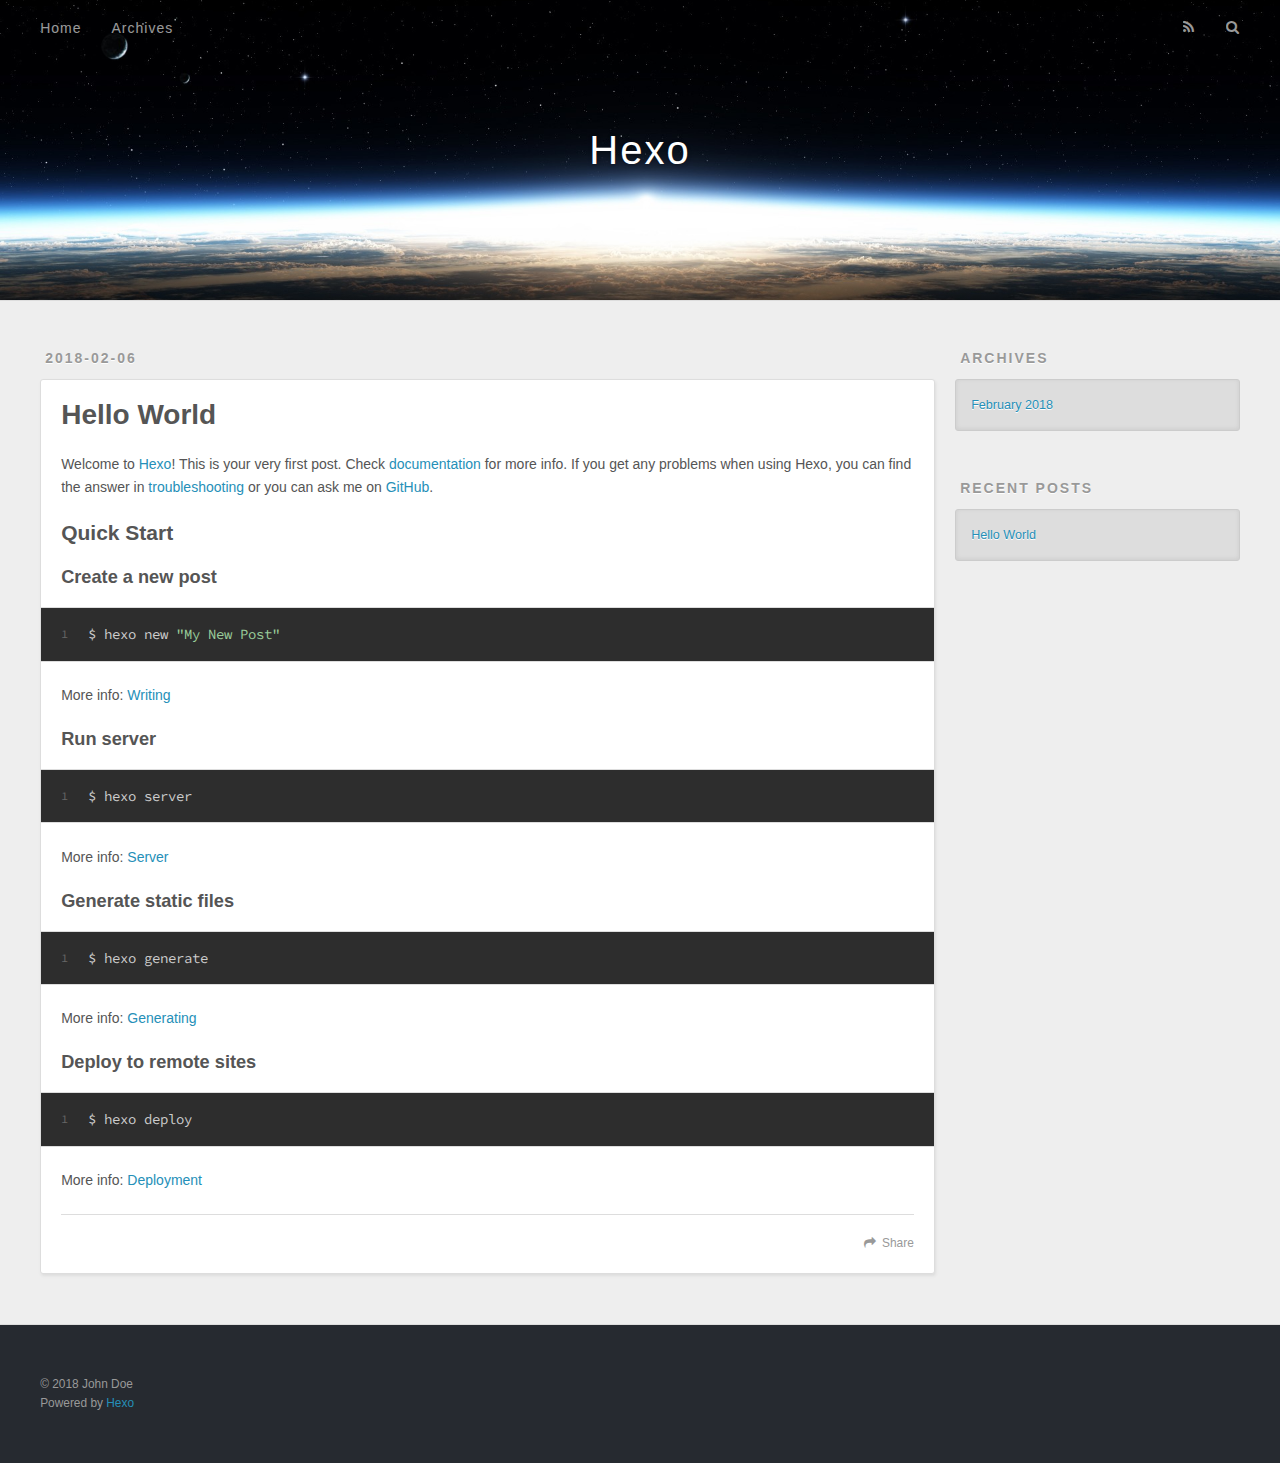
==== commit fa7a3411: "Site updated: 2018-02-07 10:39:19" ====
--- a/index.html
+++ b/index.html
@@ -50,7 +50,7 @@
         
           <a id="nav-rss-link" class="nav-icon" href="/atom.xml" title="RSS Feed"></a>
         
-        <a id="nav-search-btn" class="nav-icon" title="Suche"></a>
+        <a id="nav-search-btn" class="nav-icon" title="Search"></a>
       </nav>
       <div id="search-form-wrap">
         <form action="//google.com/search" method="get" accept-charset="UTF-8" class="search-form"><input type="search" name="q" class="search-form-input" placeholder="Search"><button type="submit" class="search-form-submit">&#xF002;</button><input type="hidden" name="sitesearch" value="http://yoursite.com"></form>
@@ -96,7 +96,7 @@
       
     </div>
     <footer class="article-footer">
-      <a data-url="http://yoursite.com/2018/02/06/hello-world/" data-id="cjdbr4hbo0000f4uys6jd2qpn" class="article-share-link">Teilen</a>
+      <a data-url="http://yoursite.com/2018/02/06/hello-world/" data-id="cjdcgkgbu0000esuylj90d89s" class="article-share-link">Share</a>
       
       
     </footer>
@@ -122,7 +122,7 @@
   
     
   <div class="widget-wrap">
-    <h3 class="widget-title">Archiv</h3>
+    <h3 class="widget-title">Archives</h3>
     <div class="widget">
       <ul class="archive-list"><li class="archive-list-item"><a class="archive-list-link" href="/archives/2018/02/">February 2018</a></li></ul>
     </div>
@@ -132,7 +132,7 @@
   
     
   <div class="widget-wrap">
-    <h3 class="widget-title">letzter Beitrag</h3>
+    <h3 class="widget-title">Recent Posts</h3>
     <div class="widget">
       <ul>
         
